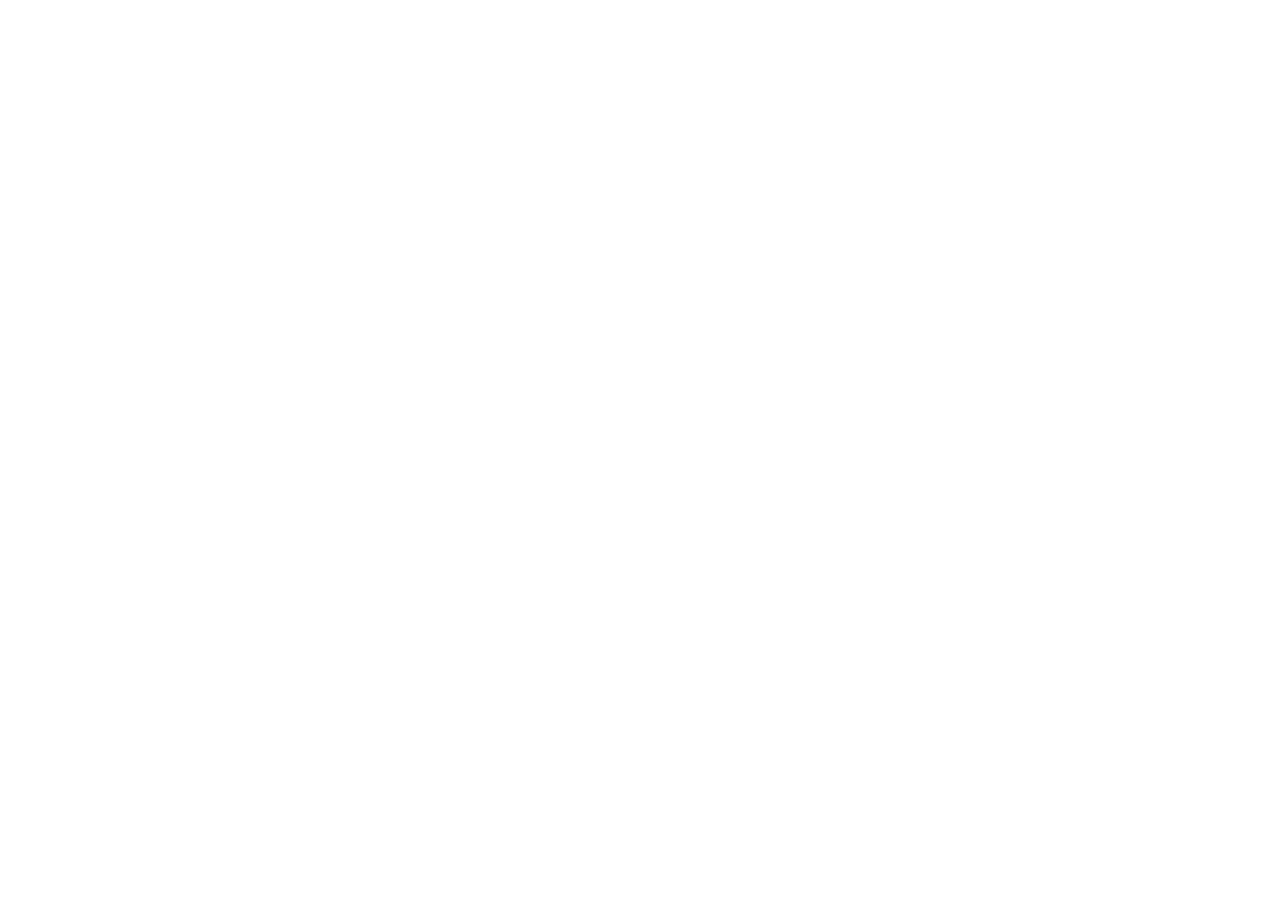
==== index.html @ f5f3dc9b "Skeleton for Rock-paper-scissors" ====
<!DOCTYPE html>
<html lang="en">
<head>
  <meta charset="UTF-8">
  <meta name="viewport" content="width=device-width, initial-scale=1.0">
  <title>Rock Paper Scissor</title>
</head>
<body>
  <script src="script.js"></script>
</body>

</html>
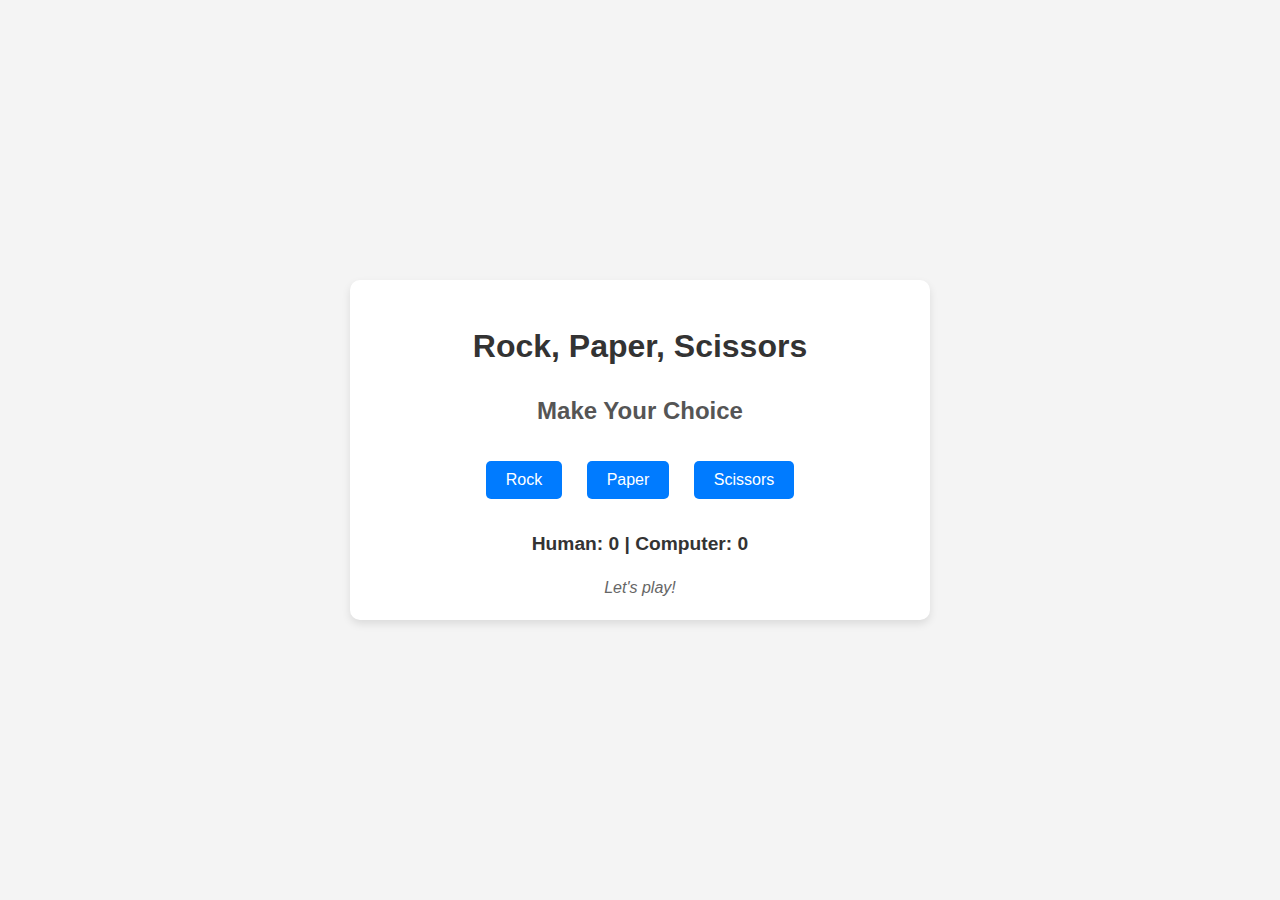
==== commit 9b70b1db: "final solution" ====
--- a/index.html
+++ b/index.html
@@ -1,12 +1,26 @@
 <!DOCTYPE html>
 <html lang="en">
 <head>
-  <meta charset="UTF-8">
-  <meta name="viewport" content="width=device-width, initial-scale=1.0">
-  <title>Rock Paper Scissor</title>
+    <meta charset="UTF-8">
+    <meta name="viewport" content="width=device-width, initial-scale=1.0">
+    <title>Rock, Paper, Scissors</title>
+    <link rel="stylesheet" href="style.css">
 </head>
 <body>
-  <script src="script.js"></script>
+    <div class="game-container">
+        <h1>Rock, Paper, Scissors</h1>
+        <h2>Make Your Choice</h2>
+        <button onclick="startGame('rock')">Rock</button>
+        <button onclick="startGame('paper')">Paper</button>
+        <button onclick="startGame('scissors')">Scissors</button>
+        <div class="scoreboard" id="scoreboard">
+            Human: 0 | Computer: 0
+        </div>
+        <div class="round-info" id="round-info">
+            Let's play!
+        </div>
+    </div>
+
+    <script src="script.js"></script>
 </body>
-
 </html>
--- a/style.css
+++ b/style.css
@@ -0,0 +1,68 @@
+/* General body styling */
+body {
+    font-family: Arial, sans-serif;
+    margin: 0;
+    padding: 0;
+    background-color: #f4f4f4;
+    color: #333;
+    line-height: 1.6;
+    display: flex;
+    flex-direction: column;
+    align-items: center;
+    justify-content: center;
+    height: 100vh;
+}
+
+/* Game container */
+.game-container {
+    text-align: center;
+    background: white;
+    padding: 20px 40px;
+    border-radius: 10px;
+    box-shadow: 0 4px 8px rgba(0, 0, 0, 0.1);
+    max-width: 500px;
+    width: 90%;
+}
+
+/* Heading styles */
+h1 {
+    font-size: 2rem;
+    color: #333;
+    margin-bottom: 10px;
+}
+
+h2 {
+    font-size: 1.5rem;
+    color: #555;
+    margin-bottom: 20px;
+}
+
+/* Buttons for user choice */
+button {
+    font-size: 1rem;
+    padding: 10px 20px;
+    margin: 10px;
+    background: #007bff;
+    color: white;
+    border: none;
+    border-radius: 5px;
+    cursor: pointer;
+    transition: background 0.3s ease;
+}
+
+button:hover {
+    background: #0056b3;
+}
+
+/* Scoreboard styling */
+.scoreboard {
+    margin-top: 20px;
+    font-size: 1.2rem;
+    font-weight: bold;
+}
+
+.round-info {
+    margin-top: 15px;
+    font-style: italic;
+    color: #666;
+}
